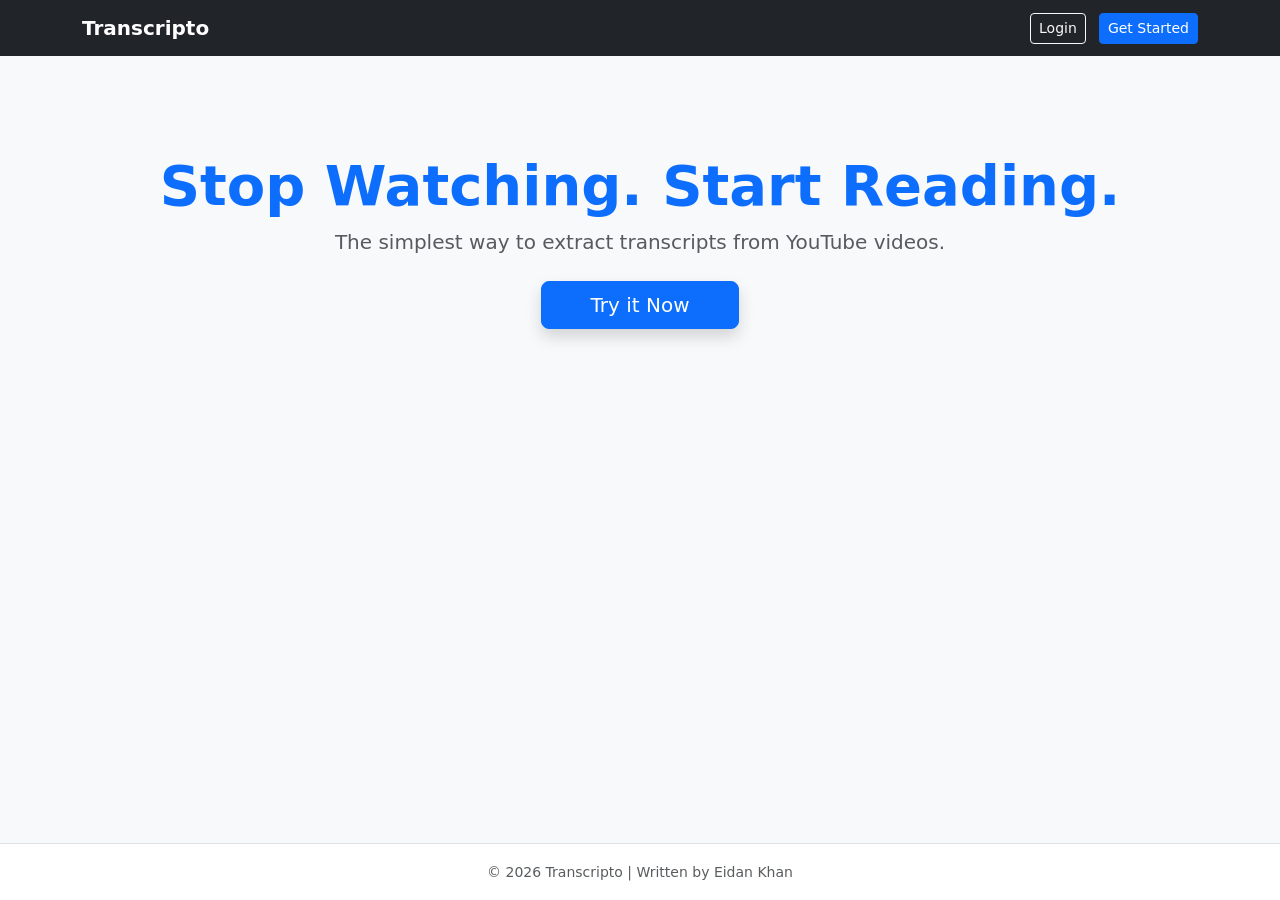
==== frontend/index.html @ 4ed33fda "integrated frontend for MVP" ====
<!DOCTYPE html>
<html lang="en">

<head>
    <meta charset="UTF-8">
    <meta name="viewport" content="width=device-width, initial-scale=1.0">
    <title>Transcripto | YouTube to Text</title>
    <link href="https://cdn.jsdelivr.net/npm/bootstrap@5.3.0/dist/css/bootstrap.min.css" rel="stylesheet">
</head>

<body class="bg-light">

    <nav class="navbar navbar-expand-lg navbar-dark bg-dark">
        <div class="container">
            <a class="navbar-brand fw-bold" href="index.html">Transcripto</a>
            <div class="ms-auto">
                <a href="login.html" class="btn btn-outline-light btn-sm me-2">Login</a>
                <a href="signup.html" class="btn btn-primary btn-sm">Get Started</a>
            </div>
        </div>
    </nav>

    <main class="container py-5 text-center mt-5">
        <h1 class="display-4 fw-bold text-primary">Stop Watching. Start Reading.</h1>
        <p class="lead text-muted mb-4">The simplest way to extract transcripts from YouTube videos.</p>
        <a href="signup.html" class="btn btn-primary btn-lg px-5 shadow">Try it Now</a>
    </main>

    <footer class="fixed-bottom bg-white border-top py-3 text-center text-muted">
        <small>&copy; 2026 Transcripto | Written by Eidan Khan</small>
    </footer>

    <script src="https://code.jquery.com/jquery-3.6.0.min.js"></script>
    <script src="config.js"></script>
    <script>
        /**
         * @author Eidan Khan
         */
        $(document).ready(function () {
            // Check if the user is already authenticated
            const token = localStorage.getItem('access_token');

            if (token) {
                console.log("Authenticated user detected. Redirecting to dashboard...");
                window.location.href = 'dashboard.html';
            } else {
                console.log("Guest user. Connected to API at:", CONFIG.API_BASE_URL);
            }
        });
    </script>
</body>

</html>
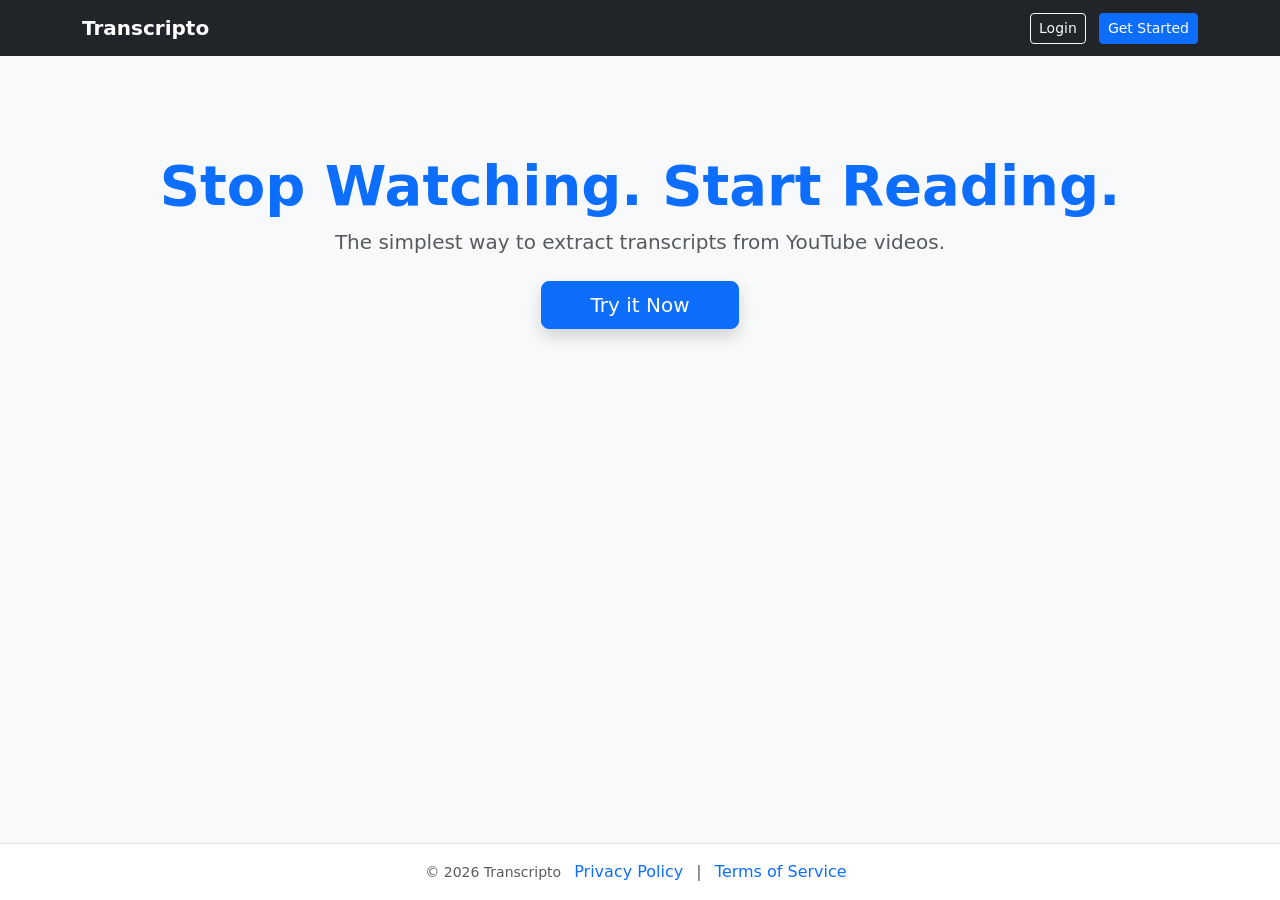
==== commit f7adaa9c: "implemented admin features" ====
--- a/frontend/index.html
+++ b/frontend/index.html
@@ -26,10 +26,11 @@
         <a href="signup.html" class="btn btn-primary btn-lg px-5 shadow">Try it Now</a>
     </main>
 
-    <footer class="fixed-bottom bg-white border-top py-3 text-center text-muted">
-        <small>&copy; 2026 Transcripto | Written by Eidan Khan</small>
+    <footer class="fixed-bottom bg-white border-top py-3 text-center text-muted" style="z-index: 1050;">
+        <small>&copy; 2026 Transcripto</small>
+        <a href="privacy.html" class="text-decoration-none mx-2">Privacy Policy</a> |
+        <a href="terms.html" class="text-decoration-none mx-2">Terms of Service</a>
     </footer>
-
     <script src="https://code.jquery.com/jquery-3.6.0.min.js"></script>
     <script src="config.js"></script>
     <script>
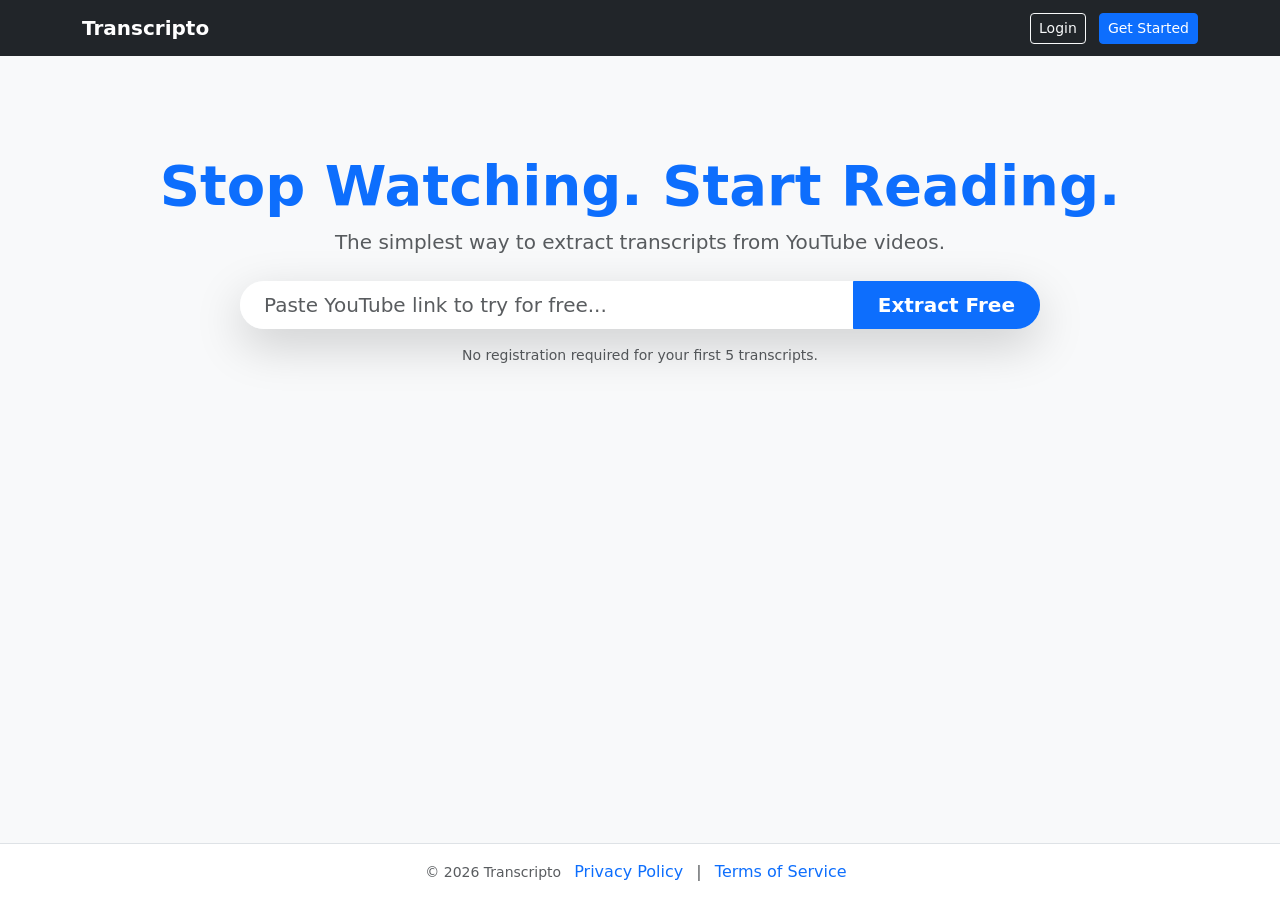
==== commit 3cea0aa0: "add `anonymous user` access for 5 free transcripts" ====
--- a/frontend/index.html
+++ b/frontend/index.html
@@ -20,11 +20,53 @@
         </div>
     </nav>
 
-    <main class="container py-5 text-center mt-5">
-        <h1 class="display-4 fw-bold text-primary">Stop Watching. Start Reading.</h1>
-        <p class="lead text-muted mb-4">The simplest way to extract transcripts from YouTube videos.</p>
-        <a href="signup.html" class="btn btn-primary btn-lg px-5 shadow">Try it Now</a>
+    <main class="container py-5 mt-5">
+        <div class="text-center mb-5">
+            <h1 class="display-4 fw-bold text-primary">Stop Watching. Start Reading.</h1>
+            <p class="lead text-muted mb-4">The simplest way to extract transcripts from YouTube videos.</p>
+
+            <div class="input-group input-group-lg shadow-lg mx-auto mb-3"
+                style="max-width: 800px; border-radius: 50px; overflow: hidden;">
+                <input type="text" id="video-url" class="form-control border-0 ps-4"
+                    placeholder="Paste YouTube link to try for free...">
+                <button class="btn btn-primary px-4 fw-bold" id="guest-fetch-btn">Extract Free</button>
+            </div>
+            <p class="small text-muted" id="usage-hint">No registration required for your first 5 transcripts.</p>
+        </div>
+
+        <div id="guest-result-area" class="d-none">
+            <div class="card border-0 shadow-lg text-start mx-auto" style="max-width: 900px; border-radius: 20px;">
+                <div class="card-body p-4">
+                    <div id="guest-loader" class="d-none text-center py-4">
+                        <div class="spinner-border text-primary mb-2"></div>
+                        <p class="text-muted">Extracting transcript...</p>
+                    </div>
+                    <div id="guest-content" class="transcript-display"
+                        style="max-height: 400px; overflow-y: auto; white-space: pre-wrap;">
+                    </div>
+                </div>
+                <div class="card-footer bg-light border-0 text-center p-3">
+                    <p class="mb-2 small fw-bold">Want to save this transcript forever?</p>
+                    <a href="signup.html" class="btn btn-outline-primary btn-sm rounded-pill">Create Free Account</a>
+                </div>
+            </div>
+        </div>
     </main>
+
+    <div class="modal fade" id="limitModal" tabindex="-1" aria-hidden="true">
+        <div class="modal-dialog modal-dialog-centered">
+            <div class="modal-content border-0 shadow-lg" style="border-radius: 20px;">
+                <div class="modal-body text-center p-5">
+                    <div class="display-1 text-primary mb-3"><i class="bi bi-lock-fill"></i></div>
+                    <h3 class="fw-bold">Free Limit Reached</h3>
+                    <p class="text-muted">You've used your 5 free guest credits. Join Transcripto to unlock unlimited
+                        extractions and history tracking!</p>
+                    <a href="signup.html" class="btn btn-primary btn-lg w-100 rounded-pill mb-2">Sign Up for Free</a>
+                    <button type="button" class="btn btn-link text-muted" data-bs-dismiss="modal">Maybe Later</button>
+                </div>
+            </div>
+        </div>
+    </div>
 
     <footer class="fixed-bottom bg-white border-top py-3 text-center text-muted" style="z-index: 1050;">
         <small>&copy; 2026 Transcripto</small>
@@ -33,13 +75,15 @@
     </footer>
     <script src="https://code.jquery.com/jquery-3.6.0.min.js"></script>
     <script src="config.js"></script>
+    <script src="https://cdn.jsdelivr.net/npm/bootstrap@5.3.0/dist/js/bootstrap.bundle.min.js"></script>
+    <script src="assets/js/controllers/guestController.js"></script>
     <script>
         /**
          * @author Eidan Khan
          */
         $(document).ready(function () {
             // Check if the user is already authenticated
-            const token = localStorage.getItem('access_token');
+            const token = sessionStorage.getItem('access_token');
 
             if (token) {
                 console.log("Authenticated user detected. Redirecting to dashboard...");
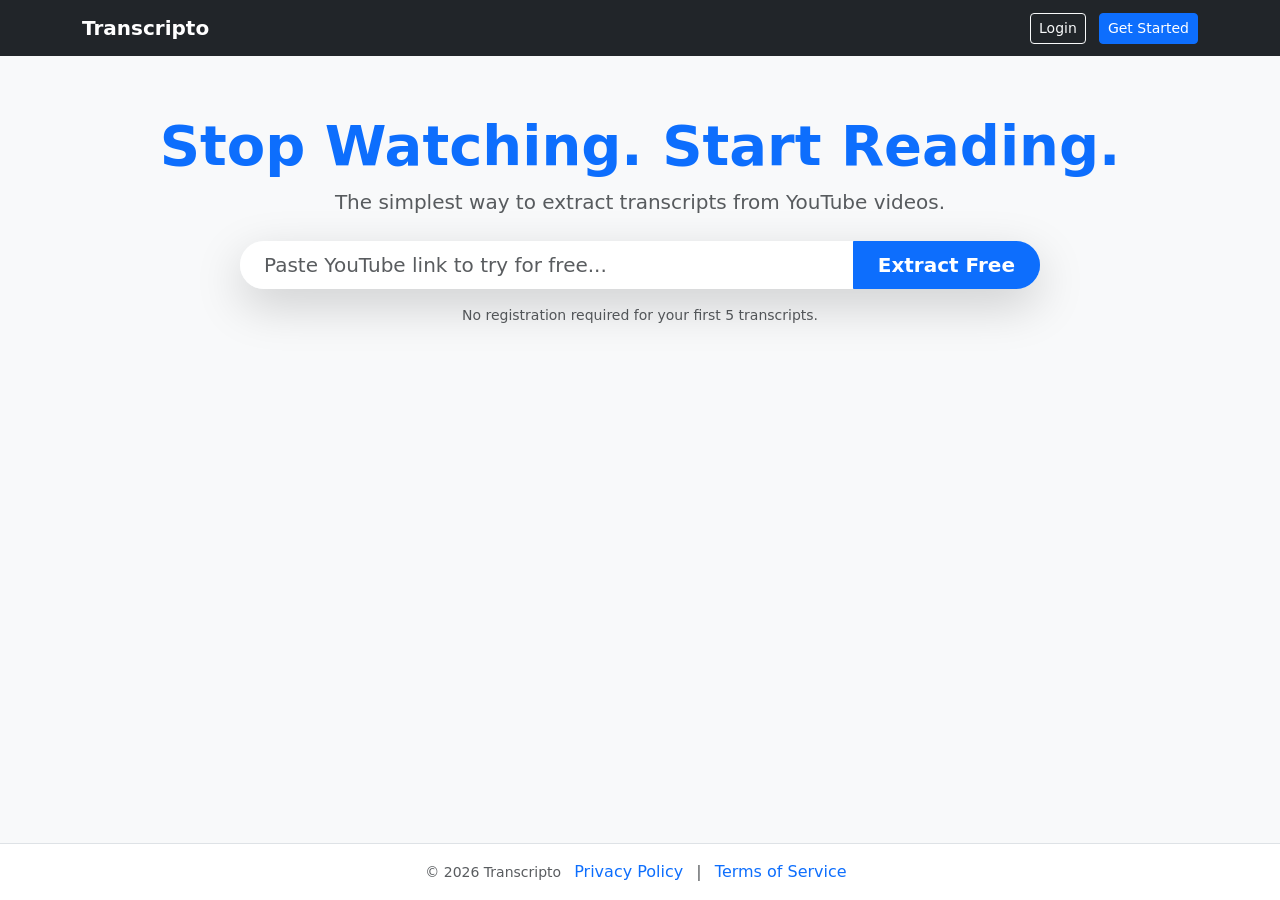
==== commit 82e8842d: "UX fixes" ====
--- a/frontend/index.html
+++ b/frontend/index.html
@@ -20,8 +20,8 @@
         </div>
     </nav>
 
-    <main class="container py-5 mt-5">
-        <div class="text-center mb-5">
+    <main class="container py-5 mt-2">
+        <div class="text-center mb-2">
             <h1 class="display-4 fw-bold text-primary">Stop Watching. Start Reading.</h1>
             <p class="lead text-muted mb-4">The simplest way to extract transcripts from YouTube videos.</p>
 
@@ -36,18 +36,41 @@
 
         <div id="guest-result-area" class="d-none">
             <div class="card border-0 shadow-lg text-start mx-auto" style="max-width: 900px; border-radius: 20px;">
+                <div class="card-header bg-white border-0 pt-4 px-4">
+                    <ul class="nav nav-pills nav-fill bg-light rounded-pill p-1" id="guestTabs" role="tablist">
+                        <li class="nav-item">
+                            <button class="nav-link active rounded-pill fw-bold" id="guest-plain-tab"
+                                data-bs-toggle="pill" data-bs-target="#guest-plain-view">Clean Text</button>
+                        </li>
+                        <li class="nav-item">
+                            <button class="nav-link rounded-pill fw-bold" id="guest-time-tab" data-bs-toggle="pill"
+                                data-bs-target="#guest-time-view">With Timestamps</button>
+                        </li>
+                    </ul>
+                </div>
                 <div class="card-body p-4">
                     <div id="guest-loader" class="d-none text-center py-4">
                         <div class="spinner-border text-primary mb-2"></div>
                         <p class="text-muted">Extracting transcript...</p>
                     </div>
-                    <div id="guest-content" class="transcript-display"
-                        style="max-height: 400px; overflow-y: auto; white-space: pre-wrap;">
+
+                    <div class="tab-content" id="guestTabContent">
+                        <div class="tab-pane fade show active" id="guest-plain-view" role="tabpanel">
+                            <div id="guest-content-plain" class="transcript-display text-muted"
+                                style="max-height: 400px; overflow-y: auto; white-space: pre-wrap; font-size: 0.95rem;">
+                            </div>
+                        </div>
+                        <div class="tab-pane fade" id="guest-time-view" role="tabpanel">
+                            <div id="guest-content-time" class="transcript-display text-muted font-monospace"
+                                style="max-height: 400px; overflow-y: auto; white-space: pre-wrap; font-size: 0.85rem;">
+                            </div>
+                        </div>
                     </div>
                 </div>
                 <div class="card-footer bg-light border-0 text-center p-3">
                     <p class="mb-2 small fw-bold">Want to save this transcript forever?</p>
-                    <a href="signup.html" class="btn btn-outline-primary btn-sm rounded-pill">Create Free Account</a>
+                    <a href="signup.html" class="btn btn-outline-primary btn-sm rounded-pill px-4">Create Free
+                        Account</a>
                 </div>
             </div>
         </div>
